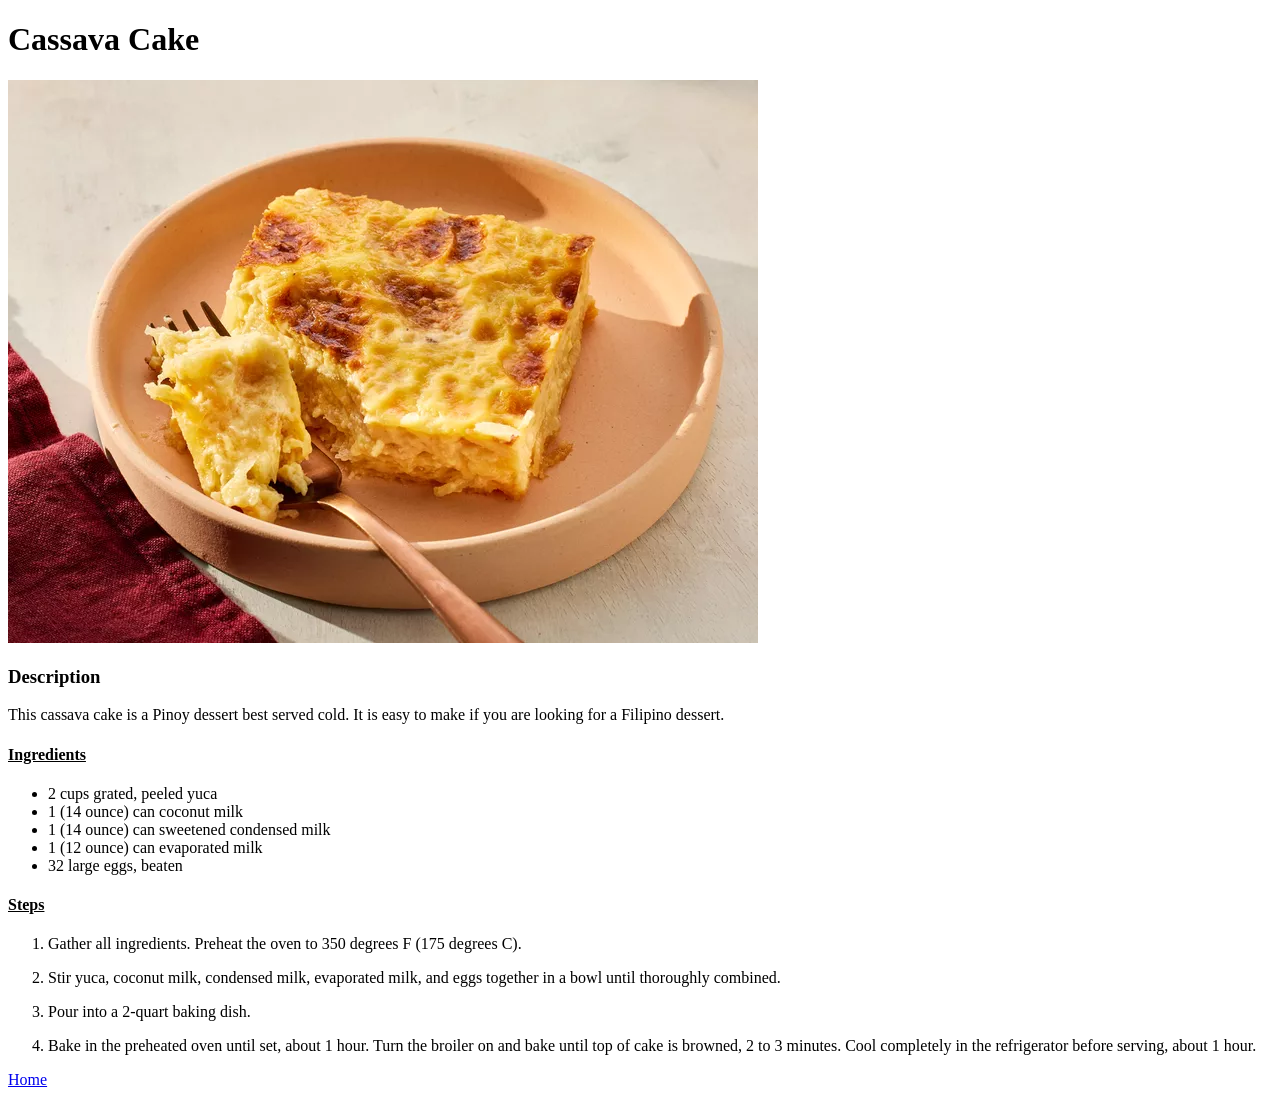
==== recipes/cassavacake.html @ 9383e76f "Edit index.html" ====
<!DOCTYPE html>
<html lang="en">
<head>
    <meta charset="UTF-8">
    <meta name="viewport" content="width=device-width, initial-scale=1.0">
    <title>Cassava Cake Recipe</title>
</head>
<body>
    <h1>Cassava Cake</h1>
    <img src="../images/cassavacake.webp">

    <h3>Description</h3>
    <p>This cassava cake is a Pinoy dessert best served cold. It is easy to make if you are looking for a Filipino dessert.</p>
   
    <h4><u>Ingredients</u></h4>
    <ul>
        <li>2 cups grated, peeled yuca</li>
        <li>1 (14 ounce) can coconut milk</li>
        <li>1 (14 ounce) can sweetened condensed milk</li>
        <li>1 (12 ounce) can evaporated milk</li>
        <li>32 large eggs, beaten</li>
    </ul>

    <h4><u>Steps</u></h4>
    <ol>
        <li><p>Gather all ingredients. Preheat the oven to 350 degrees F (175 degrees C).</p></li>
        <li><P>Stir yuca, coconut milk, condensed milk, evaporated milk, and eggs together in a bowl until thoroughly combined.</P></li>
        <li><P>Pour into a 2-quart baking dish.</P></li>
        <li><P>Bake in the preheated oven until set, about 1 hour. Turn the broiler on and bake until top of cake is browned, 2 to 3 minutes. Cool completely in the refrigerator before serving, about 1 hour.</P></li>
    </ol>
    
    <a href="../index.html">Home</a>
</body>
</html>
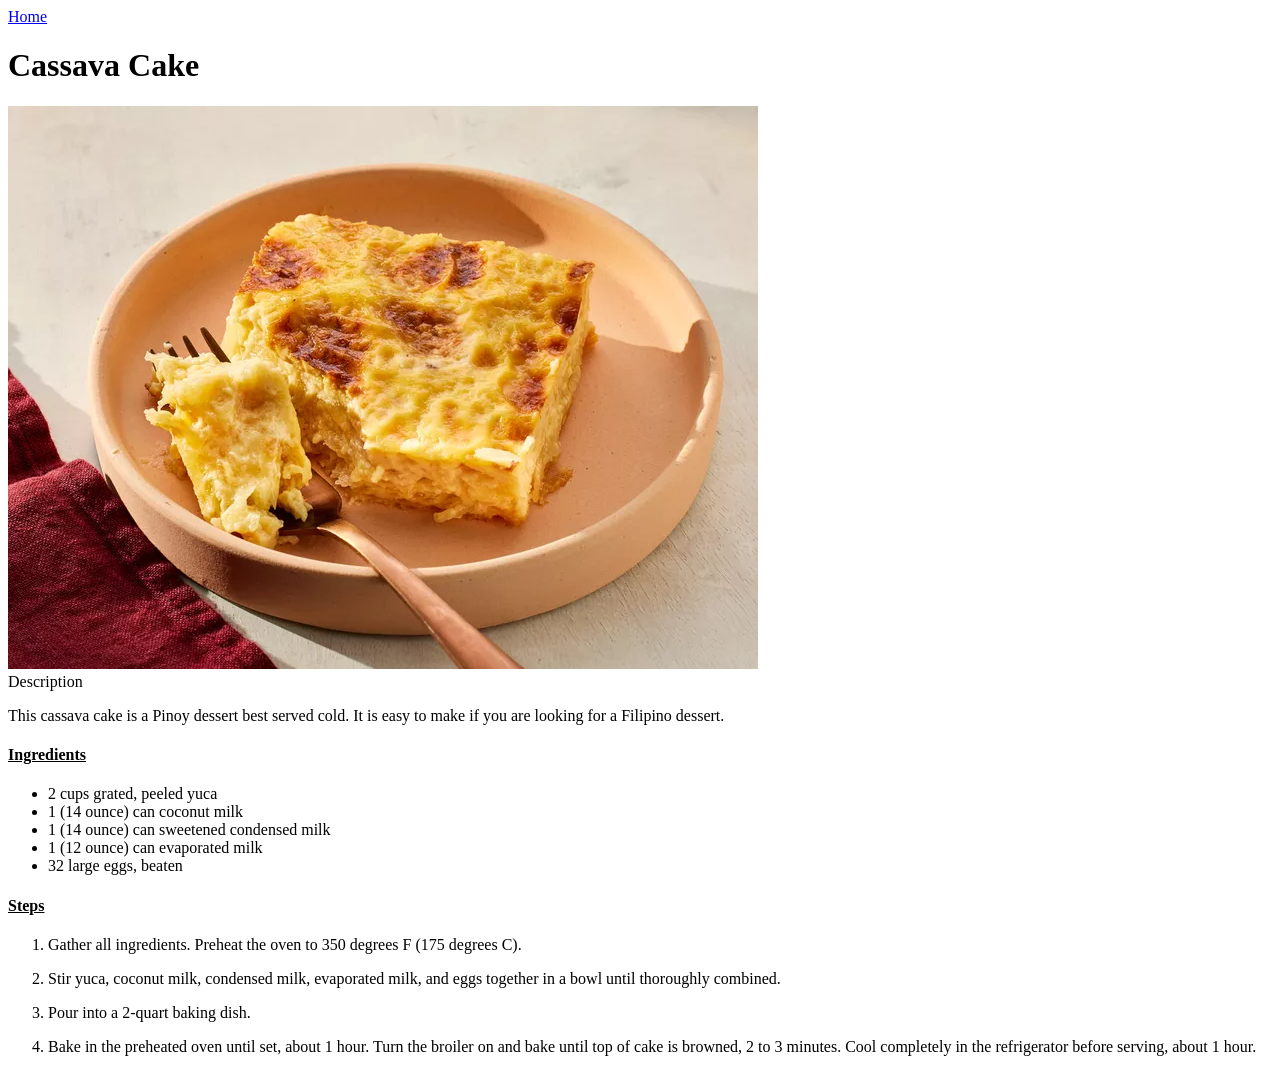
==== commit 672c068e: "added new css" ====
--- a/recipes/cassavacake.html
+++ b/recipes/cassavacake.html
@@ -4,12 +4,14 @@
     <meta charset="UTF-8">
     <meta name="viewport" content="width=device-width, initial-scale=1.0">
     <title>Cassava Cake Recipe</title>
+    <link rel="stylesheet" href="style.css">
 </head>
 <body>
+    <a href="../index.html">Home</a>
     <h1>Cassava Cake</h1>
     <img src="../images/cassavacake.webp">
 
-    <h3>Description</h3>
+    <div class="des">Description</div>
     <p>This cassava cake is a Pinoy dessert best served cold. It is easy to make if you are looking for a Filipino dessert.</p>
    
     <h4><u>Ingredients</u></h4>
@@ -28,7 +30,5 @@
         <li><P>Pour into a 2-quart baking dish.</P></li>
         <li><P>Bake in the preheated oven until set, about 1 hour. Turn the broiler on and bake until top of cake is browned, 2 to 3 minutes. Cool completely in the refrigerator before serving, about 1 hour.</P></li>
     </ol>
-    
-    <a href="../index.html">Home</a>
 </body>
 </html>
